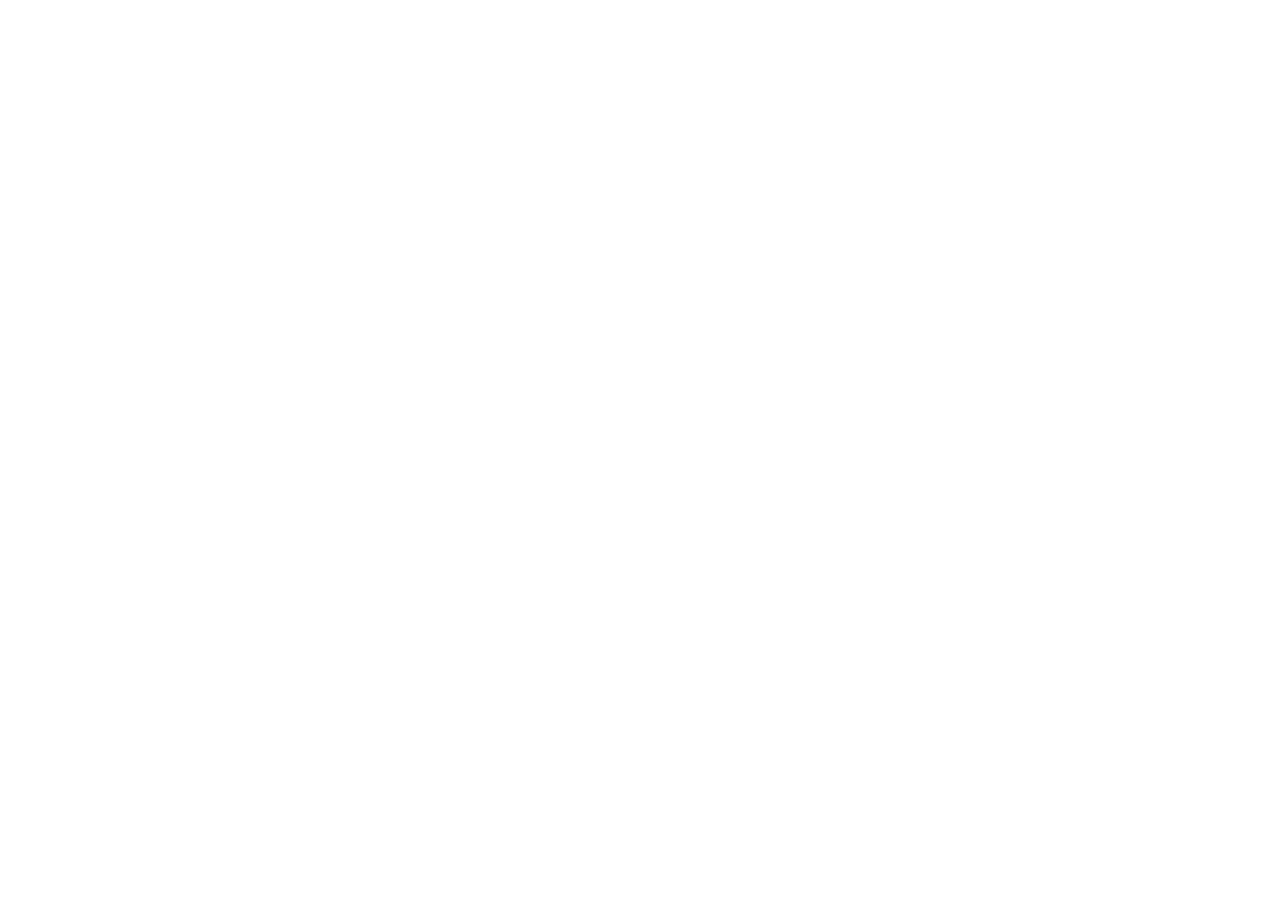
==== index.html @ c625bbf6 "Initial Commit" ====
<!DOCTYPE html>
<html lang="en">

    <head>
        <meta charset="UTF-8">
        <meta http-equiv="X-UA-Compatible" content="IE=edge">
        <meta name="viewport" content="width=device-width, initial-scale=1.0">
        <title>JS 20 Projects</title>
        <link rel="icon" type="image/png" href="https://www.google.com/s2/u/0/favicons?domain=css-tricks.com">
        <link rel="stylesheet" href="https://cdnjs.cloudflare.com/ajax/libs/font-awesome/5.15.3/css/all.min.css">
        <link rel="stylesheet" href="style.css">
        <script src="script.js"></script>
    </head>

    <body>

    </body>

</html>
---- style.css ----
html{
    box-sizing: border-box;
}

body{
    margin: 0;
    min-height: 100vh;    
}
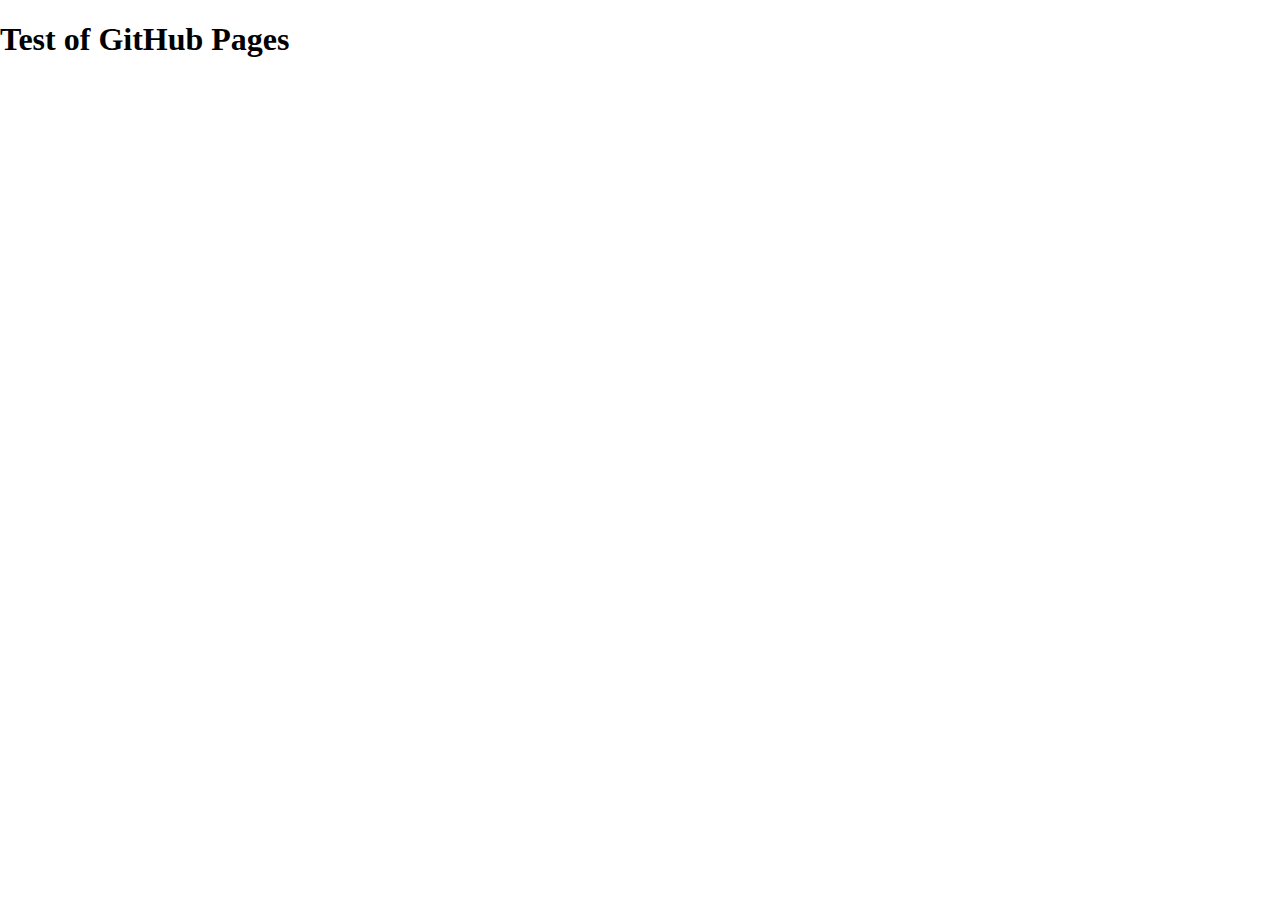
==== commit 502426b7: "Title Test" ====
--- a/index.html
+++ b/index.html
@@ -13,7 +13,7 @@
     </head>
 
     <body>
-
+        <h1>Test of GitHub Pages</h1>
     </body>
 
 </html>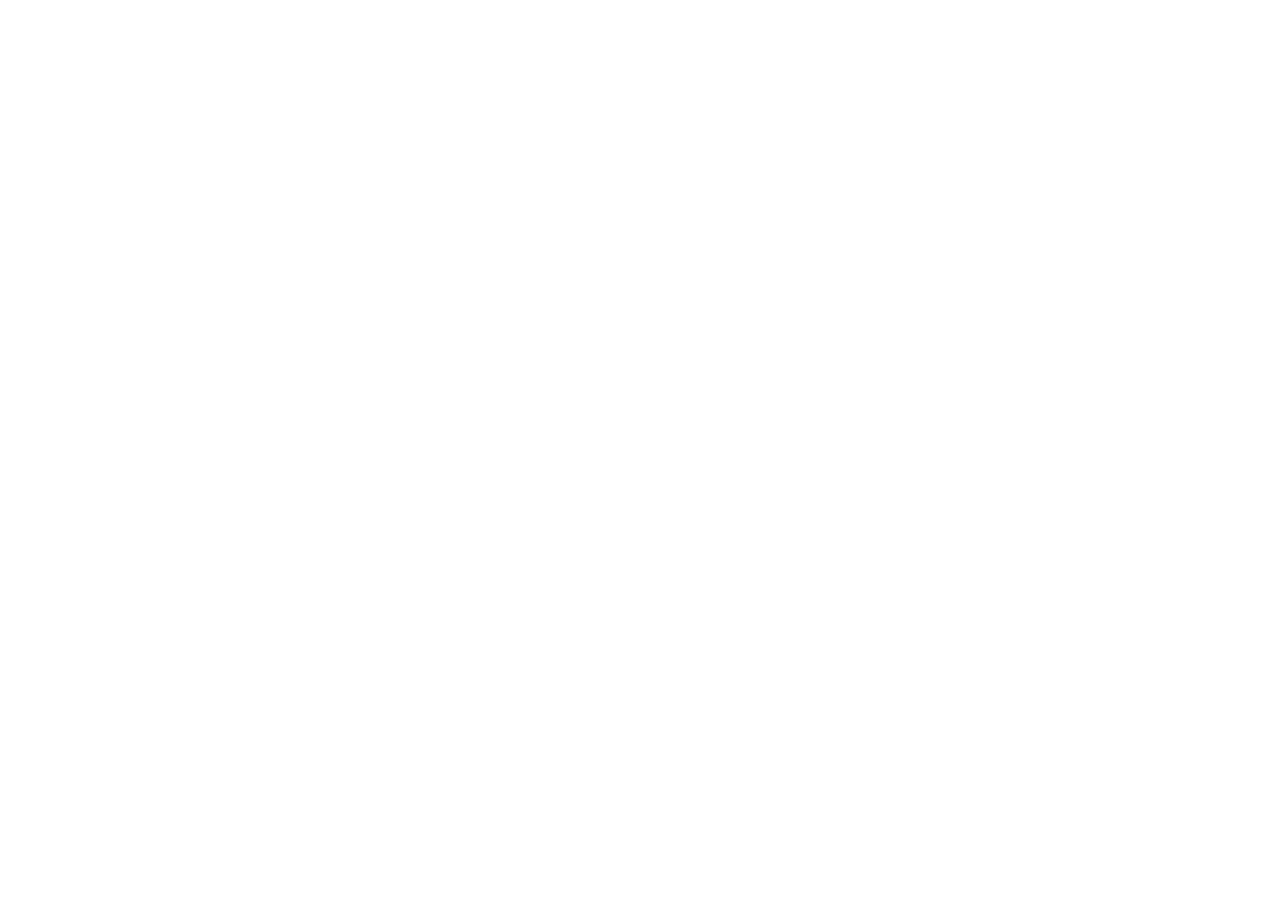
==== commit d273cdbd: "Removed test word" ====
--- a/index.html
+++ b/index.html
@@ -13,7 +13,6 @@
     </head>
 
     <body>
-        <h1>Test of GitHub Pages</h1>
     </body>
 
 </html>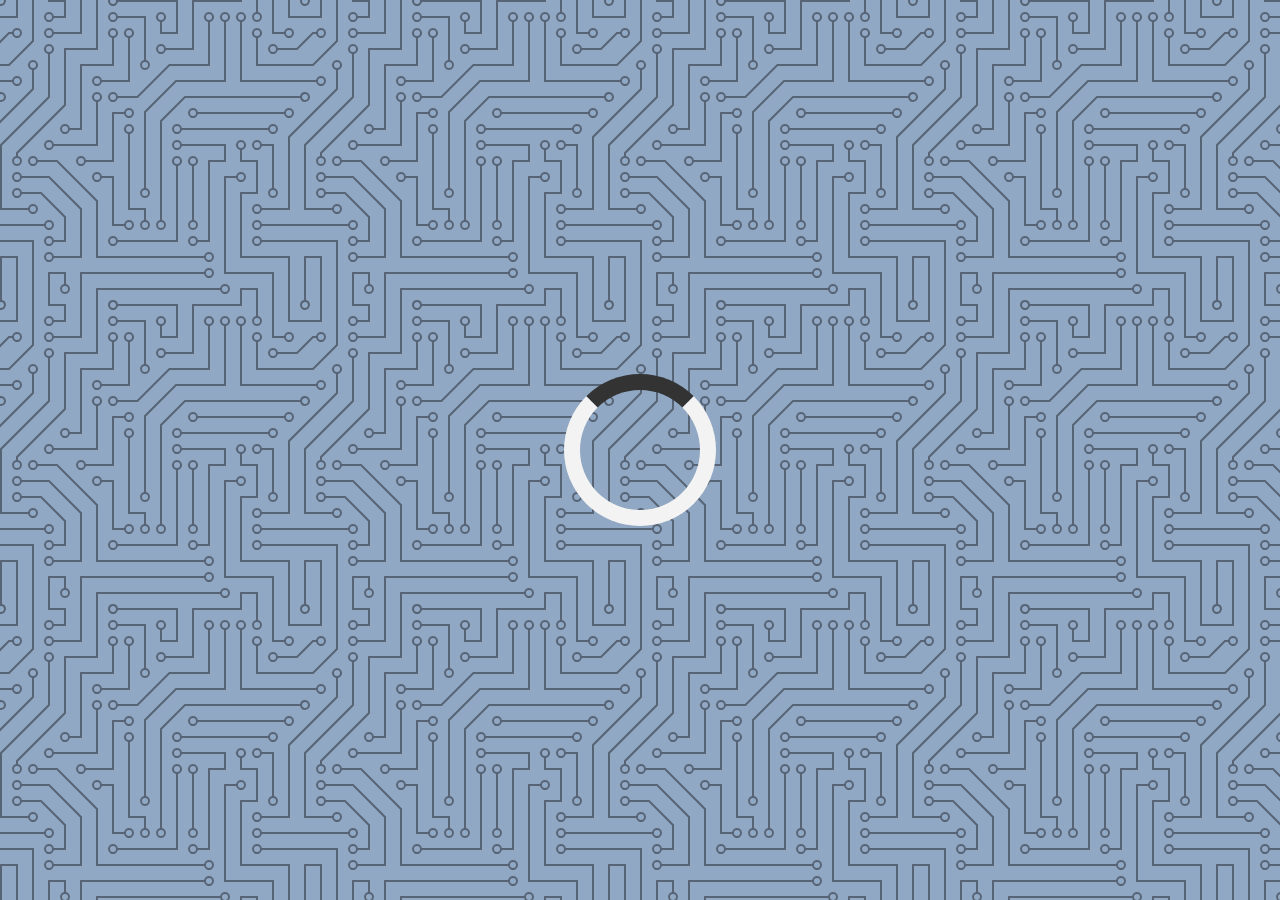
==== commit 55c73792: "Fetch Quotes Complete" ====
--- a/index.html
+++ b/index.html
@@ -5,14 +5,36 @@
         <meta charset="UTF-8">
         <meta http-equiv="X-UA-Compatible" content="IE=edge">
         <meta name="viewport" content="width=device-width, initial-scale=1.0">
-        <title>JS 20 Projects</title>
+        <title>Quote Generator</title>
         <link rel="icon" type="image/png" href="https://www.google.com/s2/u/0/favicons?domain=css-tricks.com">
         <link rel="stylesheet" href="https://cdnjs.cloudflare.com/ajax/libs/font-awesome/5.15.3/css/all.min.css">
         <link rel="stylesheet" href="style.css">
-        <script src="script.js"></script>
     </head>
 
     <body>
+        <div class="quote-container" id="quote-container">
+            <!-- Quote -->
+            <div class="quote-text">
+                <i class="fas fa-quote-left"></i>
+                <span id="quote-text">What you are is what you have been. What you'll be is what you do now.</span>
+                <i class="fas fa-quote-right"></i>
+            </div>
+            <!-- Author -->
+            <div class="quote-author">
+                <span id="author"></span>
+            </div>
+            <!-- Buttons -->
+            <div class="button-container">
+                <button class="twitter-button" id="twitter" title="Tweet this!"><i class="fab fa-twitter"></i>
+                </button>
+                <button id="new-button">New Quote</button>
+            </div>
+
+        </div>
+        <!-- Loader -->
+        <div class="loader" id="loader"></div>
+        <!-- Script -->
+        <script src="script.js"></script>
     </body>
 
 </html>--- a/style.css
+++ b/style.css
@@ -1,8 +1,114 @@
+@import url('https://fonts.googleapis.com/css2?family=Merriweather:wght@300&display=swap');
+
 html{
     box-sizing: border-box;
+}
+
+.quote-container{
+width: auto;
+max-width: 900px;
+padding: 20px 30px;
+border-radius: 10px;
+background-color: rgba(255, 255, 255, 0.4);
+box-shadow: 0 10px 10px 10px rgba(0, 0, 0, 0.5);
+}
+
+
+quote-text{
+    font-size: 3.75rem;  /* REM stands for relative size compared to root element */
+}
+
+.long-quote{
+    font-size: 2rem;
+}
+
+.fa-quote-left{
+    font-size: 4rem;
+}
+
+.fa-quote-right{
+    font-size: 4rem;
+}
+
+.quote-author{
+    margin-top: 15px;
+    font-size: 2rem;
+    font-weight: 400;
+    font-style: italic;
+}
+
+.button-container{
+margin-top: 15px;
+display:flex;
+justify-content:space-between;
+}
+
+button:hover{
+    filter:brightness(130%)
+}
+
+button:active{
+    transform: translate(0,0.3rem);
+    box-shadow: 0 0.1rem rgba(255,255,255,0.65);
+}
+
+button{
+    cursor: pointer;
+    font-size: 1.2rem;
+    height: 2.5rem;
+    border: none;
+    border-radius: 10px;
+    color:#fff;
+    background: #333;
+    outline: none;
+    padding: 0.5rem 1.8rem;
+    box-shadow: 0 0.3rem rgba(121,121,121,0.65);
+}
+
+.twitter-button:hover{
+    color: #38a1f3;
+}
+
+.fa-twitter{
+    font-size: 1.5rem;
+}
+
+.loader{
+    border: 16px solid #f3f3f3;
+    border-top: 16px solid #333;
+    border-radius: 50%;
+    width: 120px;
+    height: 120px;
+    animation: spin 2s linear infinite;
+}
+
+@keyframes spin{
+    0%{transform: rotate(0deg);}
+    100%{transform: rotate(360deg);}
 }
 
 body{
     margin: 0;
     min-height: 100vh;    
+    background-color: #90a8c3;
+background-image: url("data:image/svg+xml,%3Csvg xmlns='http://www.w3.org/2000/svg' viewBox='0 0 304 304' width='304' height='304'%3E%3Cpath fill='%23030304' fill-opacity='0.41' d='M44.1 224a5 5 0 1 1 0 2H0v-2h44.1zm160 48a5 5 0 1 1 0 2H82v-2h122.1zm57.8-46a5 5 0 1 1 0-2H304v2h-42.1zm0 16a5 5 0 1 1 0-2H304v2h-42.1zm6.2-114a5 5 0 1 1 0 2h-86.2a5 5 0 1 1 0-2h86.2zm-256-48a5 5 0 1 1 0 2H0v-2h12.1zm185.8 34a5 5 0 1 1 0-2h86.2a5 5 0 1 1 0 2h-86.2zM258 12.1a5 5 0 1 1-2 0V0h2v12.1zm-64 208a5 5 0 1 1-2 0v-54.2a5 5 0 1 1 2 0v54.2zm48-198.2V80h62v2h-64V21.9a5 5 0 1 1 2 0zm16 16V64h46v2h-48V37.9a5 5 0 1 1 2 0zm-128 96V208h16v12.1a5 5 0 1 1-2 0V210h-16v-76.1a5 5 0 1 1 2 0zm-5.9-21.9a5 5 0 1 1 0 2H114v48H85.9a5 5 0 1 1 0-2H112v-48h12.1zm-6.2 130a5 5 0 1 1 0-2H176v-74.1a5 5 0 1 1 2 0V242h-60.1zm-16-64a5 5 0 1 1 0-2H114v48h10.1a5 5 0 1 1 0 2H112v-48h-10.1zM66 284.1a5 5 0 1 1-2 0V274H50v30h-2v-32h18v12.1zM236.1 176a5 5 0 1 1 0 2H226v94h48v32h-2v-30h-48v-98h12.1zm25.8-30a5 5 0 1 1 0-2H274v44.1a5 5 0 1 1-2 0V146h-10.1zm-64 96a5 5 0 1 1 0-2H208v-80h16v-14h-42.1a5 5 0 1 1 0-2H226v18h-16v80h-12.1zm86.2-210a5 5 0 1 1 0 2H272V0h2v32h10.1zM98 101.9V146H53.9a5 5 0 1 1 0-2H96v-42.1a5 5 0 1 1 2 0zM53.9 34a5 5 0 1 1 0-2H80V0h2v34H53.9zm60.1 3.9V66H82v64H69.9a5 5 0 1 1 0-2H80V64h32V37.9a5 5 0 1 1 2 0zM101.9 82a5 5 0 1 1 0-2H128V37.9a5 5 0 1 1 2 0V82h-28.1zm16-64a5 5 0 1 1 0-2H146v44.1a5 5 0 1 1-2 0V18h-26.1zm102.2 270a5 5 0 1 1 0 2H98v14h-2v-16h124.1zM242 149.9V160h16v34h-16v62h48v48h-2v-46h-48v-66h16v-30h-16v-12.1a5 5 0 1 1 2 0zM53.9 18a5 5 0 1 1 0-2H64V2H48V0h18v18H53.9zm112 32a5 5 0 1 1 0-2H192V0h50v2h-48v48h-28.1zm-48-48a5 5 0 0 1-9.8-2h2.07a3 3 0 1 0 5.66 0H178v34h-18V21.9a5 5 0 1 1 2 0V32h14V2h-58.1zm0 96a5 5 0 1 1 0-2H137l32-32h39V21.9a5 5 0 1 1 2 0V66h-40.17l-32 32H117.9zm28.1 90.1a5 5 0 1 1-2 0v-76.51L175.59 80H224V21.9a5 5 0 1 1 2 0V82h-49.59L146 112.41v75.69zm16 32a5 5 0 1 1-2 0v-99.51L184.59 96H300.1a5 5 0 0 1 3.9-3.9v2.07a3 3 0 0 0 0 5.66v2.07a5 5 0 0 1-3.9-3.9H185.41L162 121.41v98.69zm-144-64a5 5 0 1 1-2 0v-3.51l48-48V48h32V0h2v50H66v55.41l-48 48v2.69zM50 53.9v43.51l-48 48V208h26.1a5 5 0 1 1 0 2H0v-65.41l48-48V53.9a5 5 0 1 1 2 0zm-16 16V89.41l-34 34v-2.82l32-32V69.9a5 5 0 1 1 2 0zM12.1 32a5 5 0 1 1 0 2H9.41L0 43.41V40.6L8.59 32h3.51zm265.8 18a5 5 0 1 1 0-2h18.69l7.41-7.41v2.82L297.41 50H277.9zm-16 160a5 5 0 1 1 0-2H288v-71.41l16-16v2.82l-14 14V210h-28.1zm-208 32a5 5 0 1 1 0-2H64v-22.59L40.59 194H21.9a5 5 0 1 1 0-2H41.41L66 216.59V242H53.9zm150.2 14a5 5 0 1 1 0 2H96v-56.6L56.6 162H37.9a5 5 0 1 1 0-2h19.5L98 200.6V256h106.1zm-150.2 2a5 5 0 1 1 0-2H80v-46.59L48.59 178H21.9a5 5 0 1 1 0-2H49.41L82 208.59V258H53.9zM34 39.8v1.61L9.41 66H0v-2h8.59L32 40.59V0h2v39.8zM2 300.1a5 5 0 0 1 3.9 3.9H3.83A3 3 0 0 0 0 302.17V256h18v48h-2v-46H2v42.1zM34 241v63h-2v-62H0v-2h34v1zM17 18H0v-2h16V0h2v18h-1zm273-2h14v2h-16V0h2v16zm-32 273v15h-2v-14h-14v14h-2v-16h18v1zM0 92.1A5.02 5.02 0 0 1 6 97a5 5 0 0 1-6 4.9v-2.07a3 3 0 1 0 0-5.66V92.1zM80 272h2v32h-2v-32zm37.9 32h-2.07a3 3 0 0 0-5.66 0h-2.07a5 5 0 0 1 9.8 0zM5.9 0A5.02 5.02 0 0 1 0 5.9V3.83A3 3 0 0 0 3.83 0H5.9zm294.2 0h2.07A3 3 0 0 0 304 3.83V5.9a5 5 0 0 1-3.9-5.9zm3.9 300.1v2.07a3 3 0 0 0-1.83 1.83h-2.07a5 5 0 0 1 3.9-3.9zM97 100a3 3 0 1 0 0-6 3 3 0 0 0 0 6zm0-16a3 3 0 1 0 0-6 3 3 0 0 0 0 6zm16 16a3 3 0 1 0 0-6 3 3 0 0 0 0 6zm16 16a3 3 0 1 0 0-6 3 3 0 0 0 0 6zm0 16a3 3 0 1 0 0-6 3 3 0 0 0 0 6zm-48 32a3 3 0 1 0 0-6 3 3 0 0 0 0 6zm16 16a3 3 0 1 0 0-6 3 3 0 0 0 0 6zm32 48a3 3 0 1 0 0-6 3 3 0 0 0 0 6zm-16 16a3 3 0 1 0 0-6 3 3 0 0 0 0 6zm32-16a3 3 0 1 0 0-6 3 3 0 0 0 0 6zm0-32a3 3 0 1 0 0-6 3 3 0 0 0 0 6zm16 32a3 3 0 1 0 0-6 3 3 0 0 0 0 6zm32 16a3 3 0 1 0 0-6 3 3 0 0 0 0 6zm0-16a3 3 0 1 0 0-6 3 3 0 0 0 0 6zm-16-64a3 3 0 1 0 0-6 3 3 0 0 0 0 6zm16 0a3 3 0 1 0 0-6 3 3 0 0 0 0 6zm16 96a3 3 0 1 0 0-6 3 3 0 0 0 0 6zm0 16a3 3 0 1 0 0-6 3 3 0 0 0 0 6zm16 16a3 3 0 1 0 0-6 3 3 0 0 0 0 6zm16-144a3 3 0 1 0 0-6 3 3 0 0 0 0 6zm0 32a3 3 0 1 0 0-6 3 3 0 0 0 0 6zm16-32a3 3 0 1 0 0-6 3 3 0 0 0 0 6zm16-16a3 3 0 1 0 0-6 3 3 0 0 0 0 6zm-96 0a3 3 0 1 0 0-6 3 3 0 0 0 0 6zm0 16a3 3 0 1 0 0-6 3 3 0 0 0 0 6zm16-32a3 3 0 1 0 0-6 3 3 0 0 0 0 6zm96 0a3 3 0 1 0 0-6 3 3 0 0 0 0 6zm-16-64a3 3 0 1 0 0-6 3 3 0 0 0 0 6zm16-16a3 3 0 1 0 0-6 3 3 0 0 0 0 6zm-32 0a3 3 0 1 0 0-6 3 3 0 0 0 0 6zm0-16a3 3 0 1 0 0-6 3 3 0 0 0 0 6zm-16 0a3 3 0 1 0 0-6 3 3 0 0 0 0 6zm-16 0a3 3 0 1 0 0-6 3 3 0 0 0 0 6zm-16 0a3 3 0 1 0 0-6 3 3 0 0 0 0 6zM49 36a3 3 0 1 0 0-6 3 3 0 0 0 0 6zm-32 0a3 3 0 1 0 0-6 3 3 0 0 0 0 6zm32 16a3 3 0 1 0 0-6 3 3 0 0 0 0 6zM33 68a3 3 0 1 0 0-6 3 3 0 0 0 0 6zm16-48a3 3 0 1 0 0-6 3 3 0 0 0 0 6zm0 240a3 3 0 1 0 0-6 3 3 0 0 0 0 6zm16 32a3 3 0 1 0 0-6 3 3 0 0 0 0 6zm-16-64a3 3 0 1 0 0-6 3 3 0 0 0 0 6zm0 16a3 3 0 1 0 0-6 3 3 0 0 0 0 6zm-16-32a3 3 0 1 0 0-6 3 3 0 0 0 0 6zm80-176a3 3 0 1 0 0-6 3 3 0 0 0 0 6zm16 0a3 3 0 1 0 0-6 3 3 0 0 0 0 6zm-16-16a3 3 0 1 0 0-6 3 3 0 0 0 0 6zm32 48a3 3 0 1 0 0-6 3 3 0 0 0 0 6zm16-16a3 3 0 1 0 0-6 3 3 0 0 0 0 6zm0-32a3 3 0 1 0 0-6 3 3 0 0 0 0 6zm112 176a3 3 0 1 0 0-6 3 3 0 0 0 0 6zm-16 16a3 3 0 1 0 0-6 3 3 0 0 0 0 6zm0 16a3 3 0 1 0 0-6 3 3 0 0 0 0 6zm0 16a3 3 0 1 0 0-6 3 3 0 0 0 0 6zM17 180a3 3 0 1 0 0-6 3 3 0 0 0 0 6zm0 16a3 3 0 1 0 0-6 3 3 0 0 0 0 6zm0-32a3 3 0 1 0 0-6 3 3 0 0 0 0 6zm16 0a3 3 0 1 0 0-6 3 3 0 0 0 0 6zM17 84a3 3 0 1 0 0-6 3 3 0 0 0 0 6zm32 64a3 3 0 1 0 0-6 3 3 0 0 0 0 6zm16-16a3 3 0 1 0 0-6 3 3 0 0 0 0 6z'%3E%3C/path%3E%3C/svg%3E");
+color: black;
+font-family: Merriweather,sans-serif;
+font-weight: 600;
+text-align: center;
+display: flex;
+align-items: center;
+justify-content: center;
+}
+
+/* Media query: Tablet or smaller*/
+
+@media screen and (max-width: 1000px){
+    .quote-container{
+        margin:auto 10px       
+    }
+
+    .quote-text{
+        font-size: 2.5rem;
+    }
 }